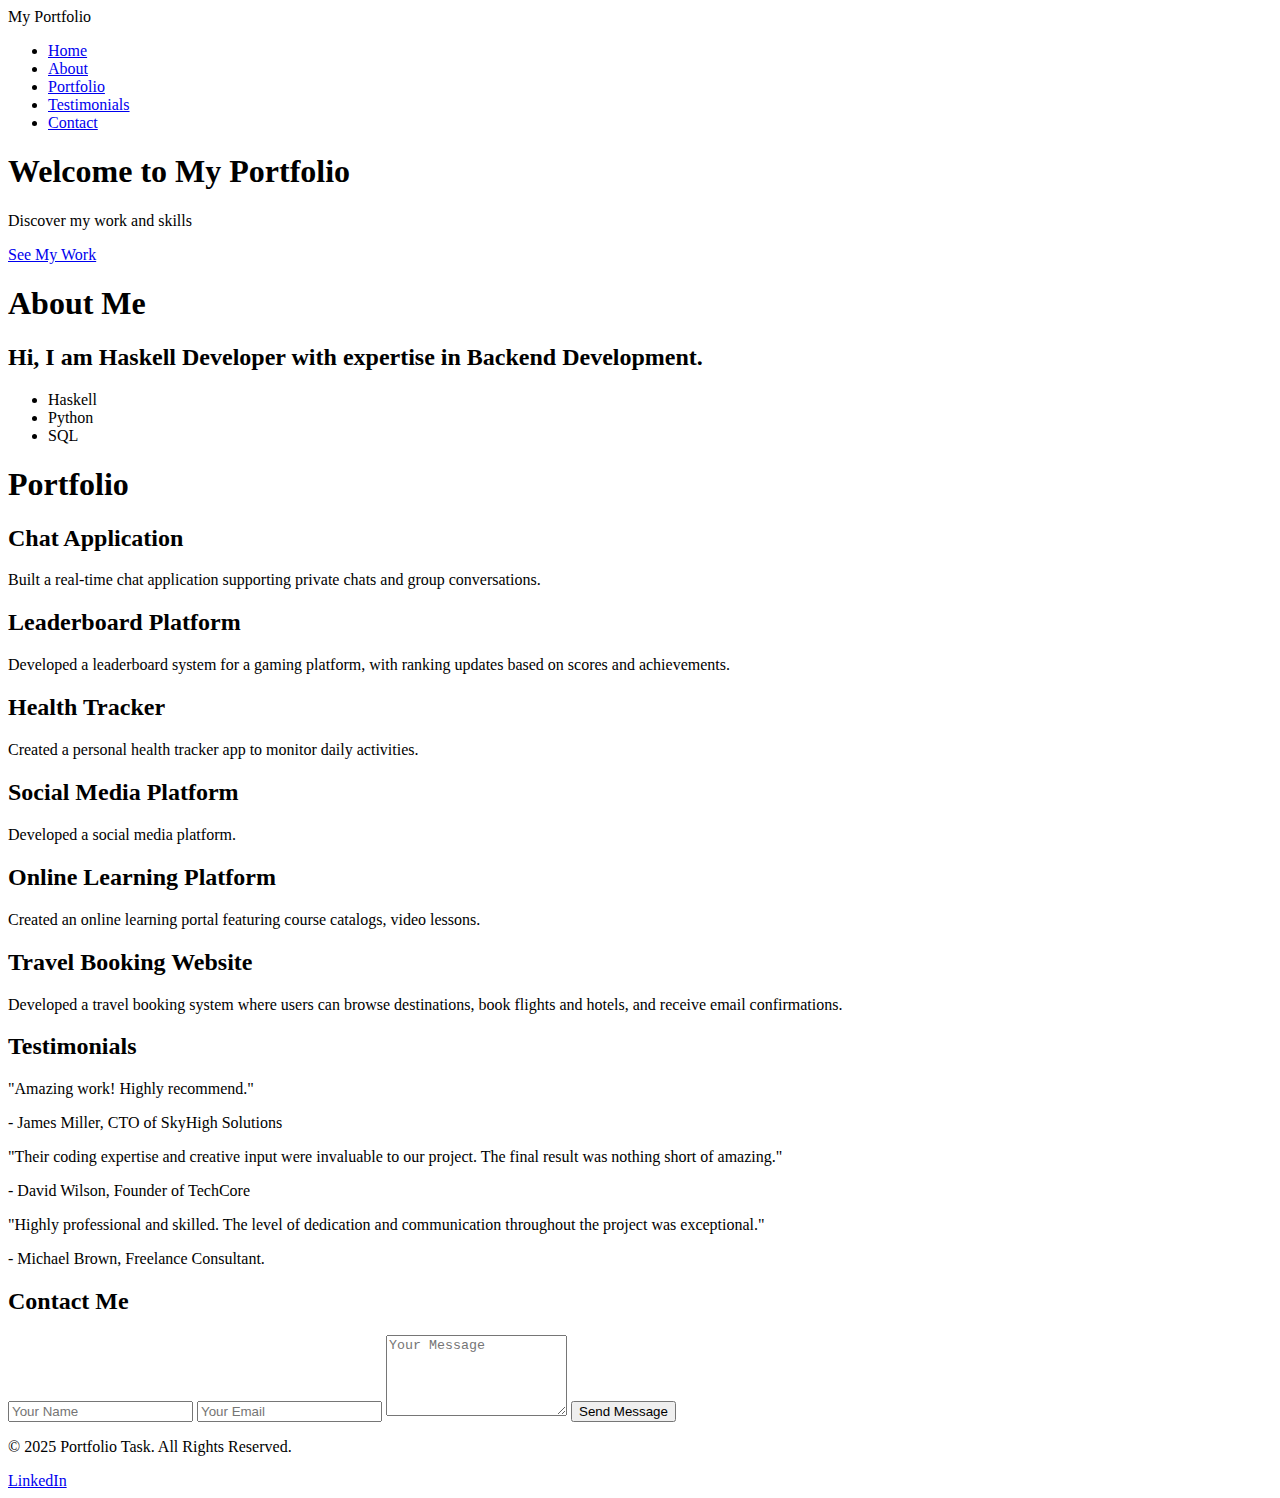
==== CSS/portfolio.html @ 3c4384cd "CSS TASK Setup" ====
<!DOCTYPE html>
<html lang="en">
<head>
    <title>Portfolio Task</title>
    <link rel="stylesheet" href="style.css">
</head>
<body>
    <!-- Header And Navigation Section -->
    <header>
        <div class="logo">My Portfolio</div>
        <nav>
            <ul>
                <li><a href="#hero">Home</a></li>
                <li><a href="#about">About</a></li>
                <li><a href="#portfolio">Portfolio</a></li>
                <li><a href="#testimonials">Testimonials</a></li>
                <li><a href="#contact">Contact</a></li>
            </ul>
        </nav>
    </header>

    <!-- Hero Section -->
    <section id="hero">
        <h1>Welcome to My Portfolio</h1>
        <p>Discover my work and skills</p>
        <a href="#portfolio" class="cta-button">See My Work</a>
    </section>

    <!-- About Me Section -->
    <section id="about">
        <div class="about-container">
            <div class="about-text">
                <h1>About Me</h1>
                <h2>Hi, I am Haskell Developer with expertise in Backend Development.</h2>
                <ul>
                    <li>Haskell</li>
                    <li>Python</li>
                    <li>SQL</li>
                </ul>
            </div>
        </div>
    </section>

    <!-- Portfolio Section -->
    <section id="portfolio">
        <h1>Portfolio</h1>
        <div class="portfolio-grid">
            <div class="portfolio-item">
                <h2>Chat Application</h2>
                <p>Built a real-time chat application supporting private chats and group conversations.</p>
            </div>
            <div class="portfolio-item">
                <h2>Leaderboard Platform</h2>
                <p><p>Developed a leaderboard system for a gaming platform, with ranking updates based on scores and achievements.</p>
            </div>
            <div class="portfolio-item">
                <h2>Health Tracker</h2>
                <p> <p>Created a personal health tracker app to monitor daily activities.</p>
            </div>
            <div class="portfolio-item">
                <h2>Social Media Platform</h2>
                <p>Developed a social media platform.</p>
            </div>
            <div class="portfolio-item">
                <h2>Online Learning Platform</h2>
                <p>Created an online learning portal featuring course catalogs, video lessons. </p>
            </div>
            <div class="portfolio-item">
                <h2>Travel Booking Website</h2>
                <p>Developed a travel booking system where users can browse destinations, book flights and hotels, and receive email confirmations.</p>
            </div>
        </div>
    </section>

    <!-- Testimonials Section -->
    <section id="testimonials">
        <h2>Testimonials</h2>
        <div class="testimonials-container">
            <div class="testimonial">
                <p class="testimonial-text">"Amazing work! Highly recommend."</p>
                <p> - James Miller, CTO of SkyHigh Solutions</p>
            </div>
            <div class="testimonial">
                <p class="testimonial-text">"Their coding expertise and creative input were invaluable to our project. The final result was nothing short of amazing."</p>
                <p> - David Wilson, Founder of TechCore</p>
            </div>
            <div class="testimonial">
                <p class="testimonial-text">"Highly professional and skilled. The level of dedication and communication throughout the project was exceptional."</p>
                <p> - Michael Brown, Freelance Consultant.</p>
            </div>
        </div>
    </section>

    <!-- Contact Section -->
    <section id="contact">
        <h2>Contact Me</h2>
        <form>
            <input type="text" name="name" placeholder="Your Name" required>
            <input type="email" name="email" placeholder="Your Email" required>
            <textarea name="message" rows="5" placeholder="Your Message" required></textarea>
            <button type="submit">Send Message</button>
        </form>
    </section>

    <!-- Footer Section -->
    <footer>
        <p>&copy; 2025 Portfolio Task. All Rights Reserved.</p>
        <div class="social-icons">
            <a href="https://in.linkedin.com/">LinkedIn</a>
        </div>
    </footer>
</body>
</html>
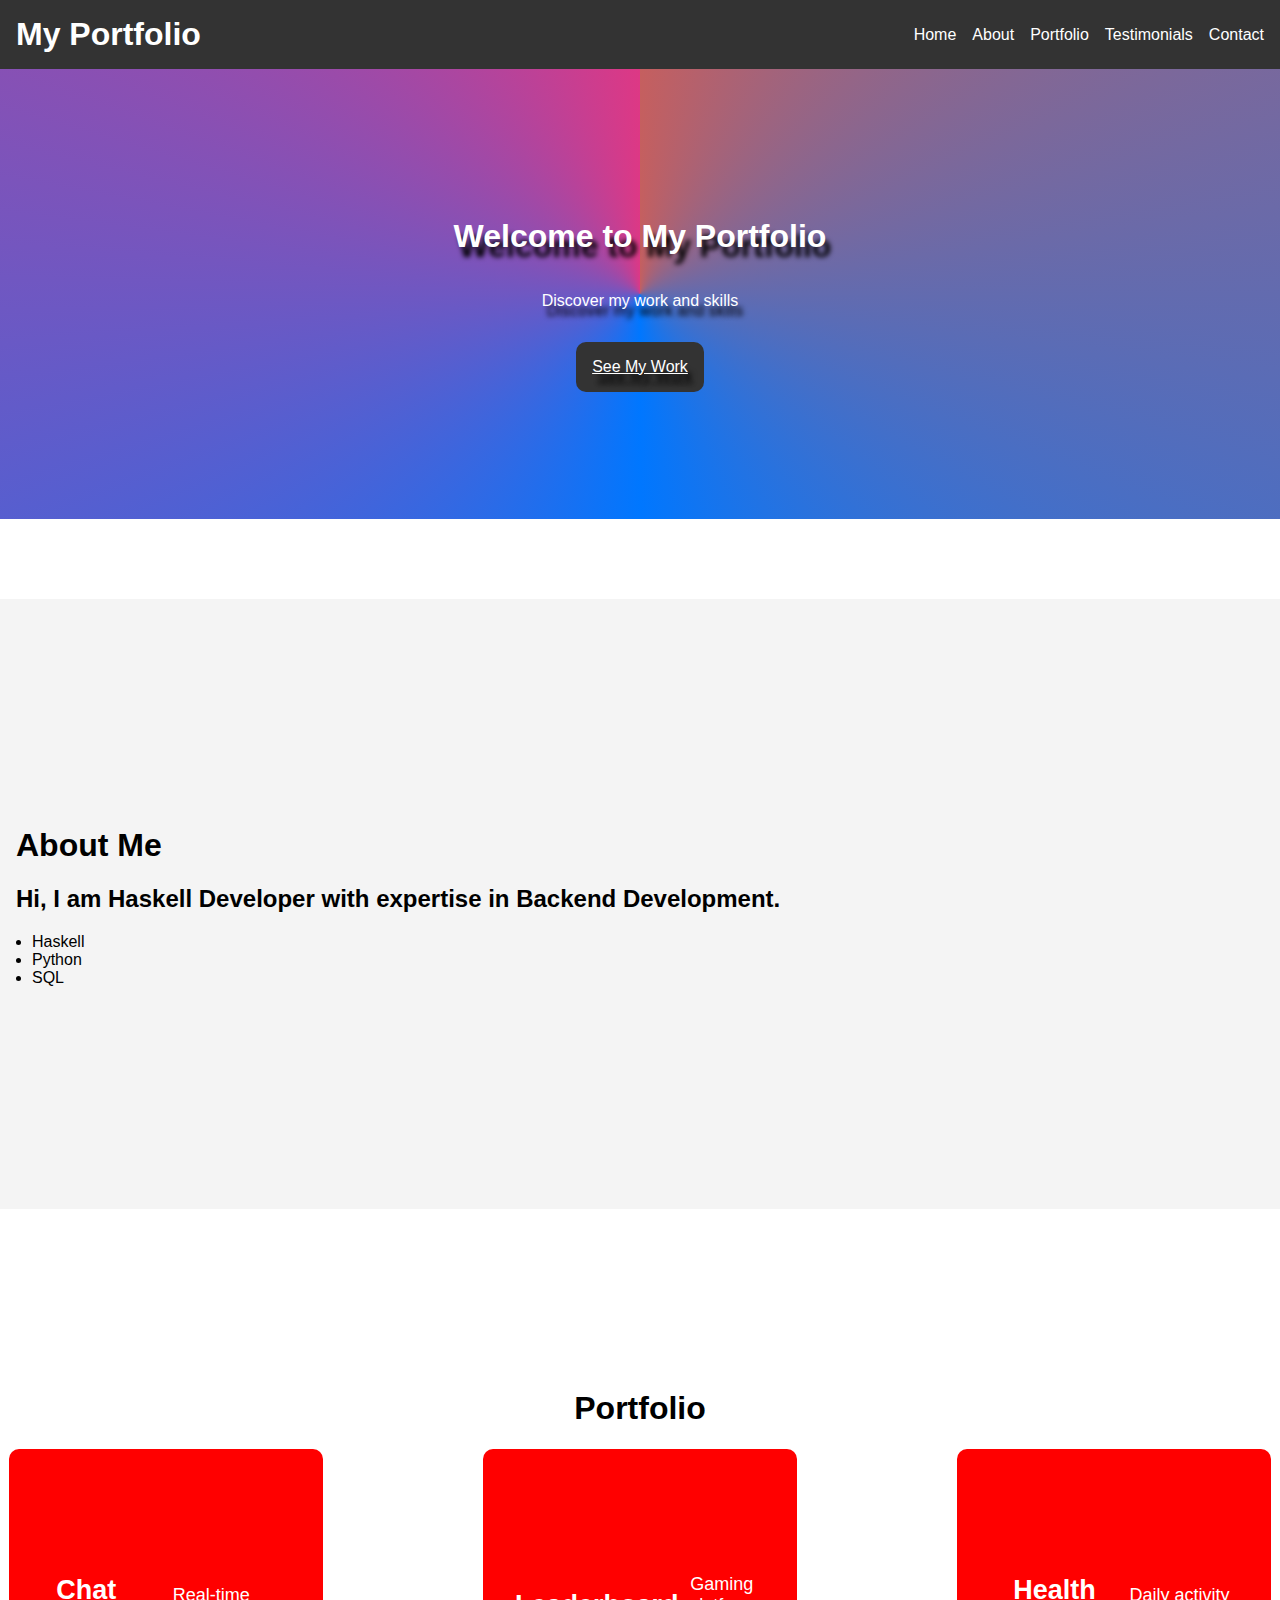
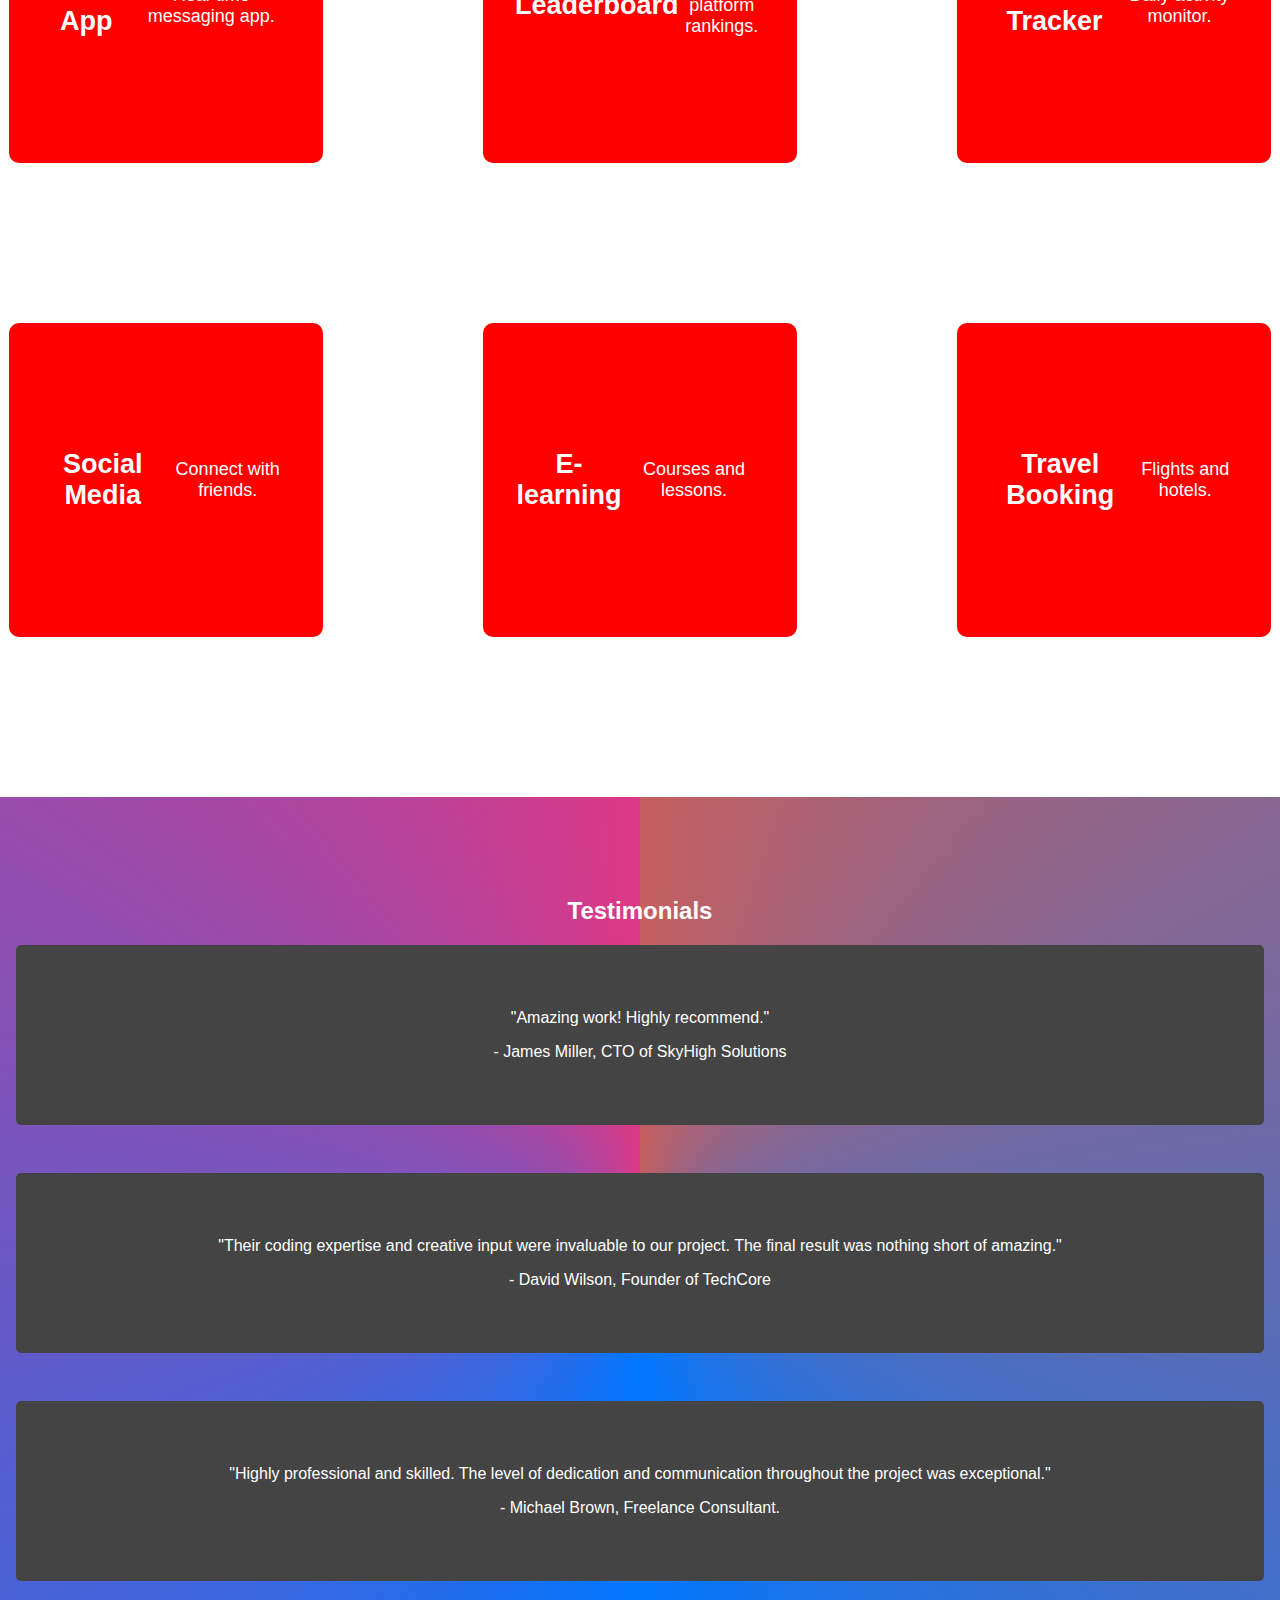
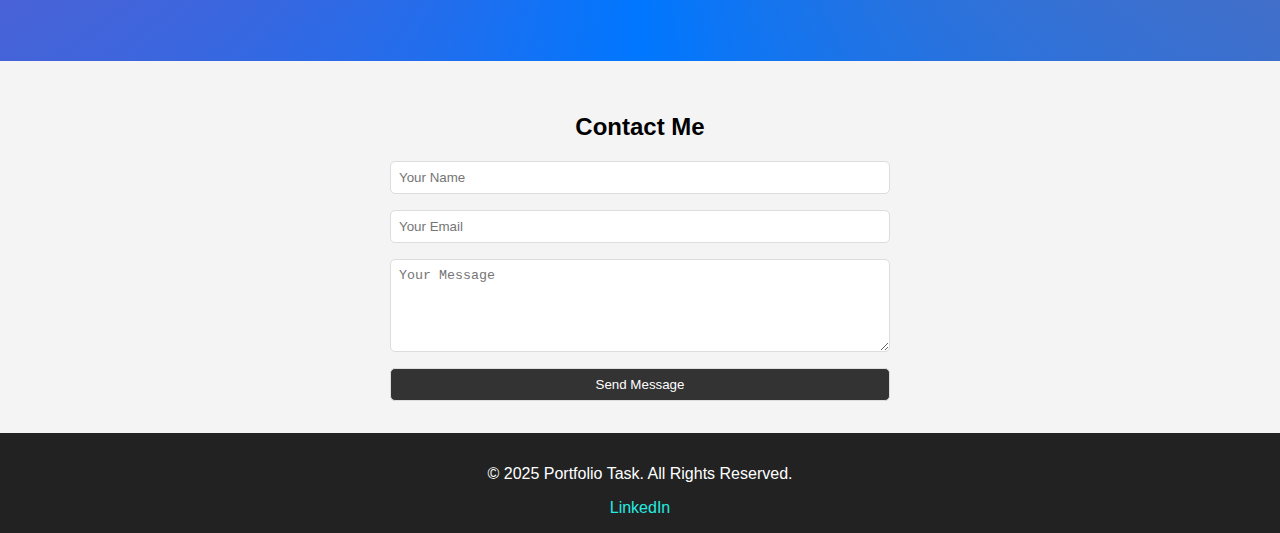
==== commit 4dea289f: "CSS Added" ====
--- a/CSS/portfolio.html
+++ b/CSS/portfolio.html
@@ -41,36 +41,37 @@
         </div>
     </section>
 
-    <!-- Portfolio Section -->
-    <section id="portfolio">
-        <h1>Portfolio</h1>
-        <div class="portfolio-grid">
-            <div class="portfolio-item">
-                <h2>Chat Application</h2>
-                <p>Built a real-time chat application supporting private chats and group conversations.</p>
-            </div>
-            <div class="portfolio-item">
-                <h2>Leaderboard Platform</h2>
-                <p><p>Developed a leaderboard system for a gaming platform, with ranking updates based on scores and achievements.</p>
-            </div>
-            <div class="portfolio-item">
-                <h2>Health Tracker</h2>
-                <p> <p>Created a personal health tracker app to monitor daily activities.</p>
-            </div>
-            <div class="portfolio-item">
-                <h2>Social Media Platform</h2>
-                <p>Developed a social media platform.</p>
-            </div>
-            <div class="portfolio-item">
-                <h2>Online Learning Platform</h2>
-                <p>Created an online learning portal featuring course catalogs, video lessons. </p>
-            </div>
-            <div class="portfolio-item">
-                <h2>Travel Booking Website</h2>
-                <p>Developed a travel booking system where users can browse destinations, book flights and hotels, and receive email confirmations.</p>
-            </div>
+  <!-- Portfolio Section -->
+<section id="portfolio">
+    <h1>Portfolio</h1>
+    <div class="portfolio-grid">
+        <div class="portfolio-item">
+            <h2>Chat App</h2>
+            <p>Real-time messaging app.</p>
         </div>
-    </section>
+        <div class="portfolio-item">
+            <h2>Leaderboard</h2>
+            <p>Gaming platform rankings.</p>
+        </div>
+        <div class="portfolio-item">
+            <h2>Health Tracker</h2>
+            <p>Daily activity monitor.</p>
+        </div>
+        <div class="portfolio-item">
+            <h2>Social Media</h2>
+            <p>Connect with friends.</p>
+        </div>
+        <div class="portfolio-item">
+            <h2>E-learning</h2>
+            <p>Courses and lessons.</p>
+        </div>
+        <div class="portfolio-item">
+            <h2>Travel Booking</h2>
+            <p>Flights and hotels.</p>
+        </div>
+    </div>
+</section>
+
 
     <!-- Testimonials Section -->
     <section id="testimonials">
--- a/CSS/style.css
+++ b/CSS/style.css
@@ -0,0 +1,209 @@
+/* Hero Section */
+#hero {
+    display: flex;
+    flex-direction: column;
+    justify-content: center;
+    align-items: center;
+    height: 50vh;
+    background: conic-gradient(rgb(197, 95, 95), rgb(0, 119, 255), rgb(221, 56, 133));
+    color: white;
+    text-align: center;
+    text-shadow: 5px 10px 5px black
+}
+
+#hero .cta-button {
+    background: #333;
+    color: white;
+    padding: 1rem 1rem;
+    border-radius: 10px;
+    margin-top: 1rem;
+}
+
+#hero .cta-button:hover {
+    background: #5e54e2;
+}
+
+
+/* Navigation Section */
+body {
+    font-family: sans-serif;
+    margin: 0;
+    padding: 0;
+    box-sizing: border-box;
+}
+
+header {
+    display: flex;
+    justify-content: space-between;
+    align-items: center;
+    background: #333;
+    color: white;
+    padding: 1rem;
+    position: sticky;
+    top: 0;
+    z-index: 1;
+}
+
+header .logo {
+    font-size: 2rem;
+    font-weight: bold;
+}
+
+header nav ul {
+    list-style: none;
+    display: flex;
+    margin: 0;
+    padding: 0;
+}
+
+header nav ul li {
+    margin-left: 1rem;
+}
+
+header nav ul li a {
+    text-decoration: none;
+    color: white;
+    transition: color 0.3s;
+}
+
+header nav ul li a:hover {
+    color: #5e54e2;
+}
+
+/* About Me Section */
+#about {
+    padding: 5rem 1rem;
+    background: #f4f4f4;
+    margin-top: 5rem;
+}
+
+.about-container {
+    display: flex;
+    gap: 2rem;
+    height: 50vh;
+    align-items: center;
+}
+
+.about-text ul {
+    list-style: disc;
+    padding-left: 1rem;
+}
+#portfolio {
+    padding: 5rem 5rem;
+    height: auto;
+    text-align: center;
+    margin-top: 5rem;
+}
+
+.portfolio-grid {
+    display: grid;
+    grid-template-columns: repeat(3, 1fr);
+    gap: 10rem;
+    justify-content: center;
+}
+
+.portfolio-item {
+    width: 250px;
+    height: 250px;
+    position: relative;
+    background-color: red;
+    border-radius: 10px;
+    animation-name: customEffect;
+    animation-duration: 4s;
+    animation-delay: 2s;
+    animation-iteration-count: 10; 
+    display: flex;
+    align-items: center;
+    justify-content: center;
+    color: white;
+    font-size: 18px;
+    text-align: center;
+    padding: 2rem;
+}
+
+@keyframes customEffect {
+    0% {
+        transform: scale(1);
+        background-color: red;
+    }
+    50% {
+        transform: scale(1.2);
+        background-color: orange;
+    }
+    100% {
+        transform: scale(1);
+        background-color: red;
+    }
+}
+
+/* Testimonials Section */
+#testimonials {
+    padding: 5rem 1rem;
+    background: conic-gradient(rgb(197, 95, 95), rgb(0, 119, 255), rgb(221, 56, 133));
+    color: white;
+    text-align: center;
+    margin-top: 5rem;
+}
+
+.testimonials-container {
+    display: flex;
+    flex-direction: column;
+    gap: 3rem;
+}
+
+.testimonial {
+    background: #444;
+    padding: 3rem;
+    border-radius: 5px;
+}
+
+/* Contact Section */
+#contact {
+    padding: 2rem;
+    background: #f4f4f4;
+    text-align: center;
+}
+
+form {
+    display: flex;
+    flex-direction: column;
+    gap: 1rem;
+    max-width: 500px;
+    margin: 0 auto;
+}
+
+form input, form textarea, form button {
+    padding: 0.5rem;
+    border: 1px solid #ddd;
+    border-radius: 5px;
+}
+
+form button {
+    background: #333;
+    color: white;
+    cursor: pointer;
+}
+
+form button:hover {
+    background: #444;
+}
+
+/* Footer Section */
+footer {
+    background: #222;
+    color: white;
+    text-align: center;
+    padding: 1rem;
+}
+
+footer .social-icons a {
+    margin: 1rem;
+    color: #26ebe1;
+    text-decoration: none;
+    transition: color 1s;
+    position: sticky;
+}
+
+footer .social-icons a:hover {
+    color: #5e54e2;
+}
